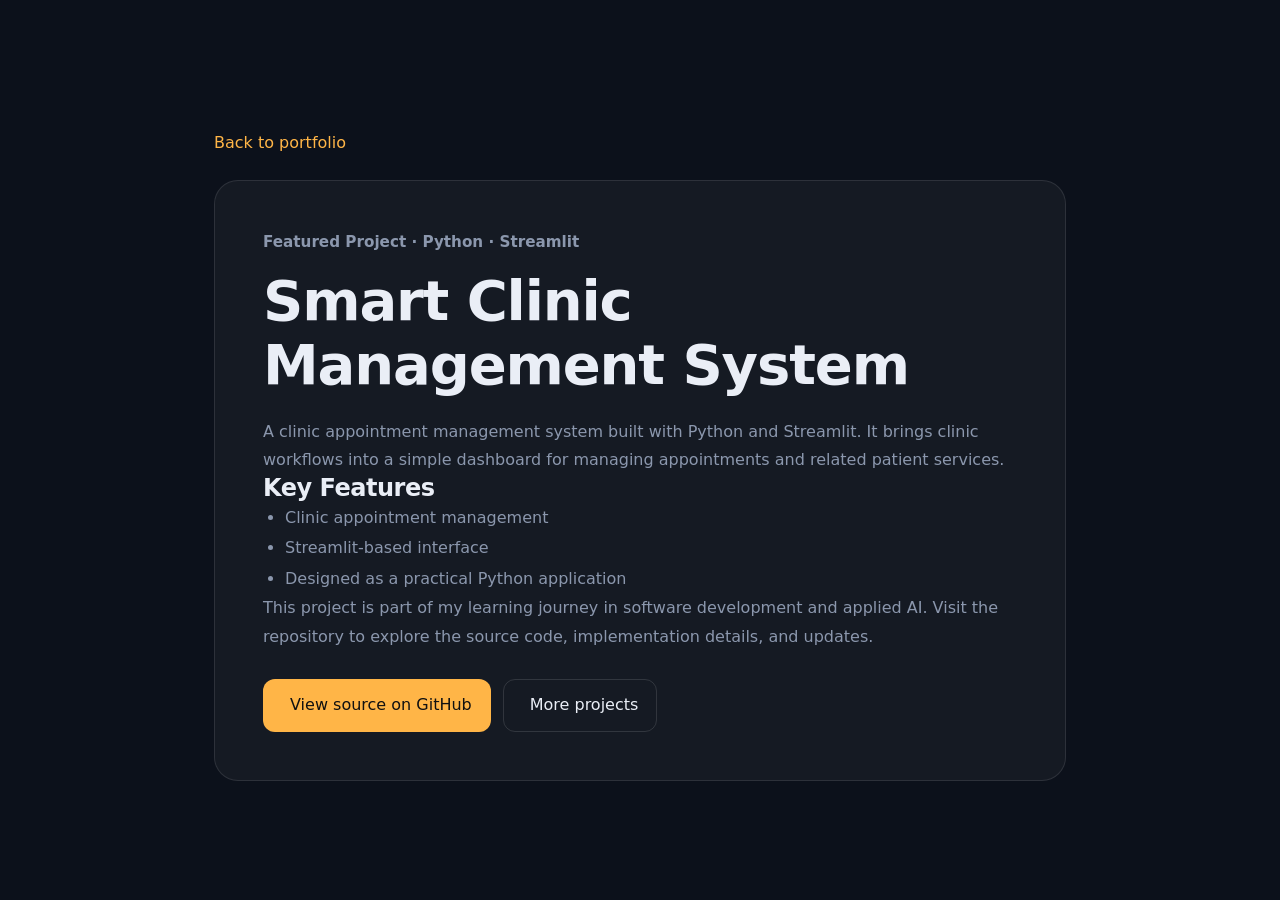
==== projects/clinic-system.html @ e0b31f42 "Update project" ====
<!DOCTYPE html>
<html lang="en">
<head>
  <meta charset="UTF-8">
  <meta name="viewport" content="width=device-width, initial-scale=1.0">
  <title>Smart Clinic Management System | Adel Galal</title>
  <meta name="description" content="Explore Adel Galal’s Smart Clinic Management System, a Python and Streamlit project for clinic appointments and healthcare workflow management.">
  <meta name="author" content="Adel Galal">
  <meta name="robots" content="index, follow">
  <link rel="canonical" href="https://adel06galal.github.io/projects/clinic-system.html">
  <meta name="theme-color" content="#0f172a">
  <meta property="og:type" content="article">
  <meta property="og:title" content="Smart Clinic Management System | Adel Galal">
  <meta property="og:description" content="Explore Adel Galal’s Smart Clinic Management System, a Python and Streamlit project for clinic appointments and healthcare workflow management.">
  <meta property="og:url" content="https://adel06galal.github.io/projects/clinic-system.html">
  <meta property="og:image" content="https://adel06galal.github.io/profile.jpeg">
  <meta name="twitter:card" content="summary_large_image">
  <meta name="twitter:title" content="Smart Clinic Management System | Adel Galal">
  <meta name="twitter:description" content="Explore Adel Galal’s Smart Clinic Management System, a Python and Streamlit project for clinic appointments and healthcare workflow management.">
  <meta name="twitter:image" content="https://adel06galal.github.io/profile.jpeg">
  <link rel="icon" type="image/png" href="../favicon.png">
  <link rel="stylesheet" href="../style.css">
  <link rel="preconnect" href="https://fonts.googleapis.com">
  <link rel="preconnect" href="https://fonts.gstatic.com" crossorigin>
  <link href="https://fonts.googleapis.com/css2?family=Inter:wght@400;500;600;700;800;900&display=swap" rel="stylesheet">
  <script type="application/ld+json">
  {
    "@context": "https://schema.org",
    "@type": "SoftwareApplication",
    "name": "Smart Clinic Management System",
    "author": {"@type": "Person", "name": "Adel Galal", "url": "https://adel06galal.github.io/"},
    "description": "A clinic appointment management system built with Python and Streamlit. It brings clinic workflows into a simple dashboard for managing appointments and related patient services.",
    "applicationCategory": "DeveloperApplication",
    "operatingSystem": "Cross-platform",
    "programmingLanguage": ["Python", "Streamlit"],
    "codeRepository": "https://github.com/Adel06Galal/clinic-system",
    "url": "https://adel06galal.github.io/projects/clinic-system.html"
  }
  </script>
</head>
<body>
  <div class="bg-grid"></div><div class="bg-orb orb-1"></div><div class="bg-orb orb-2"></div><div class="noise-overlay"></div>
  <main class="project-detail-wrap">
    <a class="project-detail-back" href="../index.html#projects"><i class="fa-solid fa-arrow-left"></i> Back to portfolio</a>
    <article class="project-detail-card">
      <p class="section-mini">Featured Project · Python · Streamlit</p>
      <h1>Smart Clinic Management System</h1>
      <p>A clinic appointment management system built with Python and Streamlit. It brings clinic workflows into a simple dashboard for managing appointments and related patient services.</p>
      <h2>Key Features</h2>
      <ul><li>Clinic appointment management</li><li>Streamlit-based interface</li><li>Designed as a practical Python application</li></ul>
      <p>This project is part of my learning journey in software development and applied AI. Visit the repository to explore the source code, implementation details, and updates.</p>
      <div class="project-detail-actions">
        <a class="primary" href="https://github.com/Adel06Galal/clinic-system" target="_blank" rel="noopener noreferrer"><i class="fa-brands fa-github"></i> View source on GitHub</a>
        <a href="../index.html#projects"><i class="fa-solid fa-folder-open"></i> More projects</a>
      </div>
    </article>
  </main>
</body>
</html>
---- style.css ----
/* ==========================================================================
   PORTFOLIO STYLESHEET v2
   Direction: quiet slate surfaces, one amber accent, typography does the work.
   Same class names as before, so the HTML/JS needs no changes.

   1. Tokens   2. Base   3. Navbar   4. Sections   5. Hero   6. Cards
   7. About/Focus   8. Skills/Projects   9. Timeline   10. Contact/Footer
   11. Motion   12. Responsive
   ========================================================================== */


/* ==========================================================================
   1. TOKENS
   ========================================================================== */
:root {
  /* Color: dark (default) */
  --bg: #0c111b;
  --surface: #131a27;
  --surface-2: #18212f;
  --text: #eaeef6;
  --muted: #8b97ad;
  --line: #222d41;
  --line-strong: #34425c;
  --accent: #ffb547;
  --accent-2: var(--accent); /* alias: used inline in index.html */
  --accent-ink: #1a1203;
  --nav-bg: rgba(12, 17, 27, .86);

  /* Type */
  --font-display: "Bricolage Grotesque", "IBM Plex Sans Arabic", system-ui, sans-serif;
  --font-body: "Instrument Sans", "IBM Plex Sans Arabic", system-ui, sans-serif;

  /* Shape: three radii only */
  --r-sm: 8px;
  --r: 14px;
  --r-lg: 20px;

  /* Layout */
  --container: clamp(20px, 7vw, 120px);
  --measure: 62ch;
  --ease: .2s ease;
}

body.light {
  --bg: #f3f5f9;
  --surface: #ffffff;
  --surface-2: #edf0f6;
  --text: #0f1626;
  --muted: #5a667d;
  --line: #dde2ec;
  --line-strong: #c3cbda;
  --accent: #b45309;
  --accent-ink: #ffffff;
  --nav-bg: rgba(243, 245, 249, .86);
}


/* ==========================================================================
   2. BASE
   ========================================================================== */
*,
*::before,
*::after {
  margin: 0;
  padding: 0;
  box-sizing: border-box;
}

html {
  scroll-behavior: smooth;
  background-color: #0c111b; /* no white flash on load */
}

body {
  font-family: var(--font-body);
  font-size: 1rem;
  line-height: 1.65;
  color: var(--text);
  background-color: var(--bg);
  overflow-x: hidden;
  transition: background-color .3s ease, color .3s ease;
}

h1, h2, h3 {
  font-family: var(--font-display);
  font-weight: 700;
  line-height: 1.15;
  letter-spacing: -.02em;
}

a { color: inherit; text-decoration: none; }
img { display: block; max-width: 100%; }

:focus-visible {
  outline: 2px solid var(--accent);
  outline-offset: 3px;
}

/* Old decorative layers: kept in the HTML, switched off here */
.bg-grid,
.bg-orb,
.noise-overlay,
.hero-photo-glow,
.photo-decoration,
.card-glow,
.contact-card-glow {
  display: none;
}

.progress-bar {
  position: fixed;
  top: 0;
  left: 0;
  z-index: 2000;
  width: 0;
  height: 3px;
  background: var(--accent);
}

.back-to-top {
  position: fixed;
  right: 24px;
  bottom: 24px;
  z-index: 1100;
  display: flex;
  align-items: center;
  justify-content: center;
  width: 46px;
  height: 46px;
  border: none;
  border-radius: var(--r-sm);
  background: var(--accent);
  color: var(--accent-ink);
  cursor: pointer;
  opacity: 0;
  visibility: hidden;
  transform: translateY(8px);
  transition: opacity var(--ease), transform var(--ease), visibility var(--ease);
}

.back-to-top.show { opacity: 1; visibility: visible; transform: none; }


/* ==========================================================================
   3. NAVBAR
   ========================================================================== */
.navbar {
  position: sticky;
  top: 0;
  z-index: 1000;
  display: flex;
  align-items: center;
  justify-content: space-between;
  padding: 18px var(--container);
  background: var(--nav-bg);
  border-bottom: 1px solid var(--line);
  -webkit-backdrop-filter: blur(12px);
          backdrop-filter: blur(12px);
  transition: padding var(--ease);
}

.navbar.scrolled { padding-block: 12px; }

.brand {
  display: flex;
  align-items: center;
  gap: 10px;
  font-family: var(--font-display);
  font-size: 1.1rem;
  font-weight: 800;
  letter-spacing: -.01em;
}

.brand-dot {
  width: 10px;
  height: 10px;
  border-radius: 50%;
  background: var(--accent);
}

.nav-actions { display: flex; align-items: center; gap: 12px; }

.nav-links {
  display: flex;
  align-items: center;
  gap: 4px;
  list-style: none;
}

.nav-link {
  padding: 8px 14px;
  border-radius: var(--r-sm);
  font-size: .95rem;
  font-weight: 500;
  color: var(--muted);
  transition: color var(--ease), background-color var(--ease);
}

.nav-link:hover,
.nav-link.active {
  color: var(--text);
  background: var(--surface);
}

.nav-link.active { color: var(--accent); }

.theme-toggle,
.menu-btn {
  border: 1px solid var(--line);
  border-radius: var(--r-sm);
  background: var(--surface);
  color: var(--text);
  cursor: pointer;
  transition: border-color var(--ease);
}

.theme-toggle { width: 42px; height: 42px; font-size: 1rem; }
.menu-btn { display: none; width: 42px; height: 42px; padding: 10px; }
.menu-btn span { display: block; width: 100%; height: 2px; margin: 5px 0; background: var(--text); }

.theme-toggle:hover,
.menu-btn:hover { border-color: var(--line-strong); }


/* ==========================================================================
   4. SECTIONS
   ========================================================================== */
.section {
  position: relative;
  padding: clamp(64px, 9vw, 112px) var(--container);
}

.section-head { margin-bottom: 40px; }

.section-head h2 {
  font-size: clamp(2rem, 3.4vw, 3rem);
  letter-spacing: -.03em;
}

/* Small label above headings: sentence case, accent colour, no tracking */
.section-mini {
  margin-bottom: 8px;
  font-size: .95rem;
  font-weight: 600;
  color: var(--accent);
}

.section-note { max-width: 44ch; color: var(--muted); }

.split-head {
  display: flex;
  align-items: flex-end;
  justify-content: space-between;
  gap: 24px;
}


/* ==========================================================================
   5. HERO
   ========================================================================== */
.hero {
  display: flex;
  flex-direction: column;
  justify-content: center;
  gap: 48px;
  min-height: 100vh;
  padding-top: 72px;
}

.hero-content {
  display: grid;
  grid-template-columns: 1.2fr .8fr;
  align-items: center;
  gap: 56px;
}

.hero-text-side { position: relative; z-index: 2; }
.hero-mini { margin-bottom: 16px; }

/* The one loud element on the page */
.hero h1 {
  max-width: 11em;
  margin-bottom: 20px;
  font-size: clamp(2.6rem, 5.6vw, 5rem);
  font-weight: 800;
  line-height: .95;
  letter-spacing: -.045em;
}

.hero h1 span {
  display: block;
  color: var(--accent);
}

.typing-line {
  min-height: 34px;
  margin-bottom: 16px;
  font-size: 1.15rem;
  font-weight: 600;
  color: var(--muted);
}

.cursor { color: var(--accent); animation: blink .9s steps(1) infinite; }

.hero-description {
  max-width: var(--measure);
  margin-bottom: 28px;
  font-size: 1.05rem;
  color: var(--muted);
}

.hero-pills,
.hero-buttons,
.hero-socials { display: flex; flex-wrap: wrap; }

.hero-pills   { gap: 8px;  margin-bottom: 28px; }
.hero-buttons { gap: 12px; margin-bottom: 24px; }
.hero-socials { gap: 10px; }

/* Buttons */
.btn {
  display: inline-flex;
  align-items: center;
  justify-content: center;
  gap: 8px;
  min-width: 150px;
  padding: 13px 22px;
  border: 1px solid var(--line-strong);
  border-radius: var(--r-sm);
  font-weight: 600;
  transition: background-color var(--ease), border-color var(--ease), color var(--ease);
}

.btn-primary {
  background: var(--accent);
  border-color: var(--accent);
  color: var(--accent-ink);
}

.btn-primary:hover { filter: brightness(1.08); }

.btn-secondary { background: var(--surface); color: var(--text); }
.btn-secondary:hover { border-color: var(--accent); }

.btn-ghost { background: transparent; color: var(--text); }
.btn-ghost:hover { background: var(--surface); }

.hero-socials a {
  display: flex;
  align-items: center;
  justify-content: center;
  width: 44px;
  height: 44px;
  border: 1px solid var(--line);
  border-radius: var(--r-sm);
  background: var(--surface);
  transition: border-color var(--ease), color var(--ease);
}

.hero-socials a:hover { border-color: var(--accent); color: var(--accent); }

/* Photo */
.hero-visual-side { position: relative; display: flex; justify-content: center; }

.hero-photo-wrap {
  position: relative;
  display: flex;
  align-items: center;
  justify-content: center;
  width: min(100%, 460px);
  min-height: 520px;
}

.photo-frame {
  position: relative;
  z-index: 2;
  width: min(100%, 380px);
  aspect-ratio: 4 / 5;
  overflow: hidden;
  border: 1px solid var(--line-strong);
  border-radius: var(--r-lg);
  background: var(--surface);
}

.photo-frame img { width: 100%; height: 100%; object-fit: cover; }

/* Floating cards: static, flat */
.floating-card {
  position: absolute;
  z-index: 3;
  min-width: 170px;
  max-width: 210px;
  padding: 12px 14px;
  border: 1px solid var(--line-strong);
  border-radius: var(--r);
  background: var(--surface);
}

.floating-card strong { display: block; font-size: .92rem; line-height: 1.4; }

.floating-label {
  display: block;
  margin-bottom: 4px;
  font-size: .8rem;
  font-weight: 600;
  color: var(--accent);
}

.card-top-left     { top: 36px;    left: -28px; }
.card-top-right    { top: 84px;    right: -28px; }
.card-bottom-left  { bottom: 84px; left: -36px; }
.card-bottom-right { bottom: 28px; right: -28px; }

.hero-bottom-strip {
  display: grid;
  grid-template-columns: repeat(3, 1fr);
  gap: 16px;
}

.hero-strip-card {
  padding: 20px 22px;
  border: 1px solid var(--line);
  border-radius: var(--r);
  background: var(--surface);
}

.strip-label { display: block; margin-bottom: 4px; font-size: .88rem; color: var(--muted); }


/* ==========================================================================
   6. CARDS (shared)
   ========================================================================== */
.card,
.skill-panel,
.project-card,
.project-featured,
.timeline-card,
.interest-card,
.contact-card,
.focus-card,
.mini-stat {
  background: var(--surface);
  border: 1px solid var(--line);
  border-radius: var(--r);
  transition: border-color var(--ease), background-color .3s ease;
}

/* Hover = border change only. No lifting, no glow. */
.focus-card:hover,
.skill-panel:hover,
.project-card:hover,
.timeline-card:hover,
.interest-card:hover { border-color: var(--line-strong); }

/* Chips */
.hero-pills span,
.panel-badge,
.project-label,
.project-tags span,
.project-visual-badge,
.contact-badge {
  display: inline-flex;
  align-items: center;
  padding: 6px 12px;
  border: 1px solid var(--line);
  border-radius: 999px;
  background: transparent;
  font-size: .85rem;
  color: var(--muted);
}

/* Inset boxes */
.highlight-item,
.contact-points div {
  padding: 16px;
  border-radius: var(--r-sm);
  background: var(--surface-2);
  border: 1px solid var(--line);
}

.highlight-item span,
.contact-points span {
  display: block;
  margin-bottom: 4px;
  font-size: .88rem;
  color: var(--muted);
}

/* Icon tiles */
.focus-icon,
.skill-icon {
  display: flex;
  flex-shrink: 0;
  align-items: center;
  justify-content: center;
  width: 48px;
  height: 48px;
  border: 1px solid var(--line);
  border-radius: var(--r-sm);
  background: var(--surface-2);
  color: var(--accent);
  font-size: 1.1rem;
}


/* ==========================================================================
   7. ABOUT & FOCUS
   ========================================================================== */
.about-layout {
  display: grid;
  grid-template-columns: 1.25fr .95fr;
  gap: 20px;
}

.card { position: relative; padding: 32px; overflow: hidden; }

.about-main h3 { margin-bottom: 16px; font-size: 1.4rem; }
.about-main p  { max-width: var(--measure); margin-bottom: 16px; color: var(--muted); }

.about-side-stack { display: flex; flex-direction: column; gap: 16px; }
.about-side h3 { margin-bottom: 12px; }

.info-list { list-style: none; }

.info-list li {
  display: flex;
  flex-direction: column;
  gap: 4px;
  padding: 14px 0;
  border-bottom: 1px solid var(--line);
}

.info-list li:last-child { border-bottom: none; }
.info-list span { font-size: .9rem; color: var(--muted); }

.mini-stats-grid { display: grid; grid-template-columns: repeat(2, 1fr); gap: 12px; }
.mini-stat { padding: 18px; border-radius: var(--r-sm); }
.mini-stat span { display: block; margin-bottom: 6px; font-size: .88rem; color: var(--muted); }
.mini-stat strong { font-family: var(--font-display); font-size: 1.15rem; }

.focus-grid { display: grid; grid-template-columns: repeat(3, 1fr); gap: 16px; }
.focus-card { display: flex; gap: 16px; padding: 24px; }
.focus-card-large { grid-column: span 2; }
.focus-card h3 { margin-bottom: 8px; font-size: 1.1rem; }
.focus-card p  { font-size: .96rem; color: var(--muted); }


/* ==========================================================================
   8. SKILLS & PROJECTS
   ========================================================================== */
.skills-bento { display: grid; grid-template-columns: repeat(4, 1fr); gap: 16px; }

.skill-panel { padding: 24px; }
.skill-panel-large { grid-column: span 2; grid-row: span 2; }

.panel-top {
  display: flex;
  align-items: center;
  justify-content: space-between;
  gap: 12px;
  margin-bottom: 18px;
}

.panel-badge { white-space: nowrap; }
.skill-panel h3 { margin-bottom: 8px; font-size: 1.1rem; }
.skill-panel p  { font-size: .96rem; color: var(--muted); }

/* Projects */
.projects-layout { display: flex; flex-direction: column; gap: 20px; }

.project-filter { display: flex; flex-wrap: wrap; gap: 8px; margin-bottom: 28px; }

.filter-btn {
  padding: 8px 18px;
  border: 1px solid var(--line);
  border-radius: 999px;
  background: transparent;
  color: var(--muted);
  font: inherit;
  font-size: .92rem;
  font-weight: 500;
  cursor: pointer;
  transition: background-color var(--ease), color var(--ease), border-color var(--ease);
}

.filter-btn:hover { color: var(--text); border-color: var(--line-strong); }

.filter-btn.active {
  background: var(--accent);
  border-color: var(--accent);
  color: var(--accent-ink);
}

.project-featured {
  display: grid;
  grid-template-columns: 1.1fr .9fr;
  gap: 32px;
  padding: 32px;
  border-radius: var(--r-lg);
}

.project-featured-content { position: relative; z-index: 2; }

.project-featured-visual {
  position: relative;
  z-index: 2;
  display: flex;
  align-items: center;
  justify-content: center;
}

.project-featured h3 { margin-bottom: 12px; font-size: clamp(1.6rem, 2.4vw, 2rem); }
.project-featured p  { max-width: var(--measure); margin-bottom: 20px; color: var(--muted); }

.project-highlights { display: grid; grid-template-columns: repeat(2, 1fr); gap: 12px; margin-bottom: 20px; }

.project-visual-box {
  display: flex;
  flex-direction: column;
  justify-content: space-between;
  width: 100%;
  min-height: 300px;
  padding: 24px;
  border: 1px solid var(--line);
  border-radius: var(--r);
  background: var(--surface-2);
}

.code-lines { display: flex; flex-direction: column; gap: 12px; }

.code-lines span {
  height: 10px;
  border-radius: 999px;
  background: var(--line-strong);
}

.code-lines span:nth-child(1) { width: 78%; background: var(--accent); }
.code-lines span:nth-child(2) { width: 52%; }
.code-lines span:nth-child(3) { width: 86%; }
.code-lines span:nth-child(4) { width: 62%; }
.code-lines span:nth-child(5) { width: 74%; }
.code-lines span:nth-child(6) { width: 46%; }

.project-visual-badge { align-self: flex-start; color: var(--text); font-weight: 600; }

.projects-grid { display: grid; grid-template-columns: repeat(2, 1fr); gap: 16px; }

.project-card { padding: 24px; animation: fadeInUp .35s ease both; }
.project-label { margin-bottom: 16px; }
.project-card h3 { margin-bottom: 8px; font-size: 1.25rem; }
.project-card p  { margin-bottom: 18px; color: var(--muted); }

.project-tags,
.project-actions { display: flex; flex-wrap: wrap; }

.project-tags    { gap: 8px;  margin-bottom: 20px; }
.project-actions { gap: 10px; }

.project-tags span { padding: 4px 10px; font-size: .82rem; }

.project-actions a {
  padding: 9px 16px;
  border: 1px solid var(--line-strong);
  border-radius: var(--r-sm);
  font-size: .92rem;
  font-weight: 600;
  transition: border-color var(--ease), color var(--ease);
}

.project-actions a:hover { border-color: var(--accent); color: var(--accent); }


/* ==========================================================================
   9. TIMELINE & INTERESTS
   ========================================================================== */
.timeline { position: relative; margin-left: 8px; padding-left: 28px; }

.timeline::before {
  content: "";
  position: absolute;
  top: 0;
  bottom: 0;
  left: 0;
  width: 1px;
  background: var(--line-strong);
}

.timeline-item { position: relative; padding: 0 0 20px 24px; }

.timeline-dot {
  position: absolute;
  top: 26px;
  left: -33px;
  width: 11px;
  height: 11px;
  border: 2px solid var(--bg);
  border-radius: 50%;
  background: var(--accent);
}

.timeline-card { padding: 24px; }

.timeline-stage {
  display: inline-block;
  margin-bottom: 8px;
  font-size: .9rem;
  font-weight: 600;
  color: var(--accent);
}

.timeline-card h3 { margin-bottom: 8px; font-size: 1.2rem; }
.timeline-card p  { max-width: var(--measure); color: var(--muted); }

.interests-grid { display: grid; grid-template-columns: repeat(3, 1fr); gap: 12px; }

.interest-card {
  padding: 22px;
  border-radius: var(--r-sm);
  font-weight: 600;
  text-align: center;
}


/* ==========================================================================
   10. CONTACT & FOOTER
   ========================================================================== */
.contact-wrap { display: grid; grid-template-columns: 1.05fr .95fr; align-items: stretch; gap: 20px; }

.contact-left h2 { font-size: clamp(2rem, 3.4vw, 3rem); letter-spacing: -.03em; }
.contact-right { display: flex; }
.contact-right .contact-card { flex: 1; }

.contact-text { max-width: var(--measure); margin: 16px 0 24px; color: var(--muted); }

.contact-links { display: flex; flex-wrap: wrap; gap: 10px; }

.contact-links a {
  display: inline-flex;
  align-items: center;
  gap: 10px;
  padding: 12px 18px;
  border: 1px solid var(--line-strong);
  border-radius: var(--r-sm);
  background: var(--surface);
  font-weight: 600;
  transition: border-color var(--ease), color var(--ease);
}

.contact-links a:hover { border-color: var(--accent); color: var(--accent); }

.contact-card { height: 100%; padding: 32px; border-radius: var(--r-lg); }

.contact-badge { margin-bottom: 16px; color: var(--accent); font-weight: 600; }

.contact-card h3 { max-width: 20ch; margin-bottom: 12px; font-size: 1.5rem; }
.contact-card p  { margin-bottom: 22px; color: var(--muted); }
.contact-points  { display: grid; gap: 12px; }

.footer {
  padding: 32px var(--container);
  border-top: 1px solid var(--line);
  text-align: center;
  font-size: .92rem;
  color: var(--muted);
}


/* ==========================================================================
   11. MOTION
   One reveal on scroll, one blink on the typing cursor. Nothing else moves.
   ========================================================================== */
@keyframes blink { 50% { opacity: 0; } }

@keyframes fadeInUp {
  from { opacity: 0; transform: translateY(12px); }
  to   { opacity: 1; transform: none; }
}

.reveal {
  opacity: 0;
  transform: translateY(20px);
  transition: opacity .6s ease, transform .6s ease;
}

.reveal.active { opacity: 1; transform: none; }

@media (prefers-reduced-motion: reduce) {
  html { scroll-behavior: auto; }

  *,
  *::before,
  *::after {
    animation-duration: .01ms !important;
    animation-iteration-count: 1 !important;
    transition-duration: .01ms !important;
  }

  .reveal { opacity: 1; transform: none; }
}


/* ==========================================================================
   12. RESPONSIVE
   ========================================================================== */
@media (max-width: 1250px) {
  .hero-content,
  .about-layout,
  .contact-wrap,
  .hero-bottom-strip,
  .project-featured { grid-template-columns: 1fr; }

  .hero { min-height: auto; }
  .hero h1 { max-width: none; }
  .hero-visual-side { order: -1; }

  .focus-grid,
  .skills-bento { grid-template-columns: repeat(2, 1fr); }

  .focus-card-large,
  .skill-panel-large { grid-column: span 2; grid-row: auto; }
}

@media (max-width: 980px) {
  .menu-btn { display: block; }

  .nav-links {
    position: absolute;
    top: 72px;
    right: var(--container);
    display: none;
    flex-direction: column;
    align-items: stretch;
    gap: 4px;
    width: min(300px, 90vw);
    padding: 12px;
    border: 1px solid var(--line-strong);
    border-radius: var(--r);
    background: var(--surface);
  }

  .nav-links.active { display: flex; }

  .split-head { flex-direction: column; align-items: flex-start; }

  .hero-photo-wrap { min-height: 440px; }

  .card-top-left,
  .card-bottom-left  { left: 0; }
  .card-top-right,
  .card-bottom-right { right: 0; }

  .projects-grid,
  .project-highlights,
  .interests-grid { grid-template-columns: 1fr; }
}

@media (max-width: 760px) {
  .hero { padding-top: 40px; gap: 32px; }
  .hero h1 { font-size: 2.4rem; max-width: none; }
  .hero h1 span { display: inline; }

  .hero-buttons { flex-direction: column; align-items: stretch; }
  .btn { width: 100%; }

  .hero-socials { justify-content: center; }

  .hero-photo-wrap { min-height: 0; }
  .photo-frame { width: min(100%, 300px); }
  .floating-card { display: none; }

  .focus-grid,
  .skills-bento,
  .projects-grid,
  .mini-stats-grid,
  .interests-grid { grid-template-columns: 1fr; gap: 14px; }

  .focus-card-large,
  .skill-panel-large { grid-column: auto; }

  .focus-card { flex-direction: column; align-items: flex-start; }

  .card,
  .project-card,
  .project-featured,
  .skill-panel,
  .timeline-card,
  .contact-card { padding: 20px; }

  .back-to-top { right: 16px; bottom: 16px; }
  .timeline { padding-left: 16px; }
  .timeline-item { padding-left: 16px; }
  .timeline-dot { left: -21px; }
}


/* ==========================================================================
   COMMAND PALETTE + INTERACTIVE TERMINAL
   ========================================================================== */
.command-trigger {
  display: inline-flex; align-items: center; gap: 5px; padding: 8px 10px;
  border: 1px solid var(--line); border-radius: var(--r-sm);
  background: var(--surface); color: var(--muted); cursor: pointer;
  font: inherit; font-size: .9rem; transition: border-color var(--ease), color var(--ease);
}
.command-trigger:hover { border-color: var(--accent); color: var(--text); }
.command-trigger span { font-size: 1.1rem; }
.command-trigger kbd, .command-search-wrap kbd, .command-header kbd {
  padding: 2px 6px; border: 1px solid var(--line-strong); border-radius: 5px;
  font: 500 .75rem/1.5 ui-monospace, SFMono-Regular, Menlo, monospace;
}
.overlay {
  position: fixed; inset: 0; z-index: 3000; display: flex; justify-content: center;
  align-items: flex-start; padding: min(16vh, 120px) 20px 24px;
  background: rgba(3, 7, 15, .72); backdrop-filter: blur(8px);
  opacity: 0; visibility: hidden; transition: opacity .18s ease, visibility .18s ease;
}
.overlay.open { opacity: 1; visibility: visible; }
.command-dialog {
  width: min(620px, 100%); overflow: hidden; border: 1px solid var(--line-strong);
  border-radius: 16px; background: var(--surface); box-shadow: 0 24px 80px rgba(0,0,0,.45);
  transform: translateY(-8px) scale(.99); transition: transform .18s ease;
}
.overlay.open .command-dialog { transform: none; }
.command-header, .command-footer { display: flex; align-items: center; justify-content: space-between; gap: 12px; }
.command-header { padding: 14px 18px; border-bottom: 1px solid var(--line); color: var(--muted); font-size: .85rem; }
.command-header > div { display: flex; align-items: center; gap: 9px; }
.command-status-dot { width: 8px; height: 8px; border-radius: 50%; background: #22c55e; }
.command-search-wrap { display: flex; align-items: center; gap: 12px; padding: 17px 18px; border-bottom: 1px solid var(--line); color: var(--muted); }
.command-search-wrap input { min-width: 0; flex: 1; border: 0; outline: 0; background: transparent; color: var(--text); font: inherit; font-size: 1.05rem; }
.command-search-wrap input::placeholder { color: var(--muted); }
.command-list { max-height: min(45vh, 360px); overflow-y: auto; padding: 8px; }
.command-item { display: flex; align-items: center; gap: 12px; width: 100%; padding: 12px 14px; border: 0; border-radius: 9px; background: transparent; color: var(--text); text-align: left; cursor: pointer; }
.command-item:hover, .command-item.selected { background: var(--surface-2); }
.command-item.selected { outline: 1px solid var(--line-strong); }
.command-item-icon { display: grid; place-items: center; width: 34px; height: 34px; flex-shrink: 0; border: 1px solid var(--line); border-radius: 8px; color: var(--accent); }
.command-item-copy { flex: 1; min-width: 0; }
.command-item-copy strong { display: block; font-size: .94rem; font-weight: 600; }
.command-item-copy small { display: block; margin-top: 2px; color: var(--muted); font-size: .8rem; }
.command-item > kbd { color: var(--muted); font-size: .75rem; }
.command-empty { padding: 24px 14px; color: var(--muted); text-align: center; }
.command-footer { padding: 11px 16px; border-top: 1px solid var(--line); color: var(--muted); font-size: .72rem; }
.sr-only { position: absolute; width: 1px; height: 1px; padding: 0; margin: -1px; overflow: hidden; clip: rect(0,0,0,0); white-space: nowrap; border: 0; }
.terminal-launcher { position: fixed; left: 24px; bottom: 24px; z-index: 1100; display: inline-flex; align-items: center; gap: 9px; padding: 12px 16px; border: 1px solid var(--line-strong); border-radius: 999px; background: var(--surface); color: var(--text); font: inherit; font-size: .9rem; box-shadow: 0 8px 28px rgba(0,0,0,.18); cursor: pointer; transition: border-color var(--ease), transform var(--ease); }
.terminal-launcher:hover { border-color: var(--accent); transform: translateY(-2px); }
.terminal-launcher i { color: var(--accent); }
.terminal-window { position: fixed; left: 24px; bottom: 82px; z-index: 2500; display: flex; flex-direction: column; width: min(560px, calc(100vw - 32px)); max-height: min(540px, calc(100vh - 120px)); overflow: hidden; border: 1px solid var(--line-strong); border-radius: 14px; background: #080d14; color: #d7e2f0; box-shadow: 0 24px 80px rgba(0,0,0,.45); font: .9rem/1.6 ui-monospace, SFMono-Regular, Menlo, Consolas, monospace; opacity: 0; visibility: hidden; transform: translateY(10px); transition: opacity .18s ease, transform .18s ease, visibility .18s ease; }
.terminal-window.open { opacity: 1; visibility: visible; transform: none; }
.terminal-topbar { display: flex; align-items: center; gap: 12px; padding: 12px 14px; border-bottom: 1px solid #1d2938; background: #101722; }
.terminal-lights { display: flex; gap: 6px; }
.terminal-lights span { width: 9px; height: 9px; border-radius: 50%; background: #ef4444; }
.terminal-lights span:nth-child(2) { background: #f59e0b; }
.terminal-lights span:nth-child(3) { background: #22c55e; }
.terminal-title { flex: 1; text-align: center; color: #92a1b5; font-size: .78rem; }
.terminal-close { border: 0; background: transparent; color: #92a1b5; font-size: 1.4rem; cursor: pointer; }
.terminal-output { flex: 1; overflow-y: auto; padding: 18px 18px 8px; }
.terminal-output p { margin: 0 0 7px; overflow-wrap: anywhere; }
.terminal-welcome { color: #a78bfa; }
.terminal-highlight { color: #38bdf8; }
.terminal-success { color: #4ade80; }
.terminal-error { color: #fb7185; }
.terminal-command-line { color: #9aa9bd; }
.terminal-form { display: flex; align-items: center; gap: 8px; padding: 12px 18px 16px; }
.terminal-form label { white-space: nowrap; color: #4ade80; }
.terminal-form label b { color: #38bdf8; }
.terminal-form input { min-width: 0; flex: 1; border: 0; outline: 0; background: transparent; color: #f8fafc; font: inherit; caret-color: #38bdf8; }
@media (max-width: 980px) { .command-trigger { padding: 8px; } }
@media (max-width: 600px) {
  .command-trigger span { display: none; }
  .command-trigger kbd { border: 0; padding: 0; }
  .command-footer span:first-child { display: none; }
  .terminal-launcher { left: 14px; bottom: 14px; padding: 11px 13px; }
  .terminal-window { left: 16px; bottom: 72px; width: calc(100vw - 32px); }
  .terminal-form { align-items: flex-start; }
  .terminal-form label { font-size: .78rem; }
}
@media (prefers-reduced-motion: reduce) {
  .overlay, .command-dialog, .terminal-window, .terminal-launcher { transition: none; }
}


/* SEO-friendly featured project cards */
.featured-projects-seo {
  display: grid;
  grid-template-columns: repeat(3, minmax(0, 1fr));
  gap: 18px;
  margin: 0 0 28px;
}
.featured-projects-seo .project-card h3 a { color: inherit; text-decoration: none; }
.featured-projects-seo .project-card h3 a:hover { color: var(--accent-2); }
@media (max-width: 900px) { .featured-projects-seo { grid-template-columns: repeat(2, minmax(0, 1fr)); } }
@media (max-width: 620px) { .featured-projects-seo { grid-template-columns: 1fr; } }
.project-detail-wrap { max-width: 900px; margin: 130px auto 80px; padding: 0 24px; }
.project-detail-card { background: var(--card, rgba(255,255,255,.04)); border: 1px solid var(--border, rgba(255,255,255,.1)); border-radius: 24px; padding: clamp(24px, 5vw, 48px); }
.project-detail-card h1 { font-size: clamp(2rem, 5vw, 3.5rem); line-height: 1.15; margin: 12px 0 20px; }
.project-detail-card p { color: var(--muted); line-height: 1.8; }
.project-detail-card ul { color: var(--muted); line-height: 1.9; padding-left: 22px; }
.project-detail-actions { display:flex; flex-wrap:wrap; gap:12px; margin-top:28px; }
.project-detail-actions a { display:inline-flex; align-items:center; gap:8px; padding:12px 18px; border-radius:12px; border:1px solid var(--border, rgba(255,255,255,.12)); text-decoration:none; color:inherit; }
.project-detail-actions a.primary { background:var(--accent); color:#111; border-color:transparent; }
.project-detail-back { display:inline-block; margin-bottom:24px; color:var(--accent-2); text-decoration:none; }
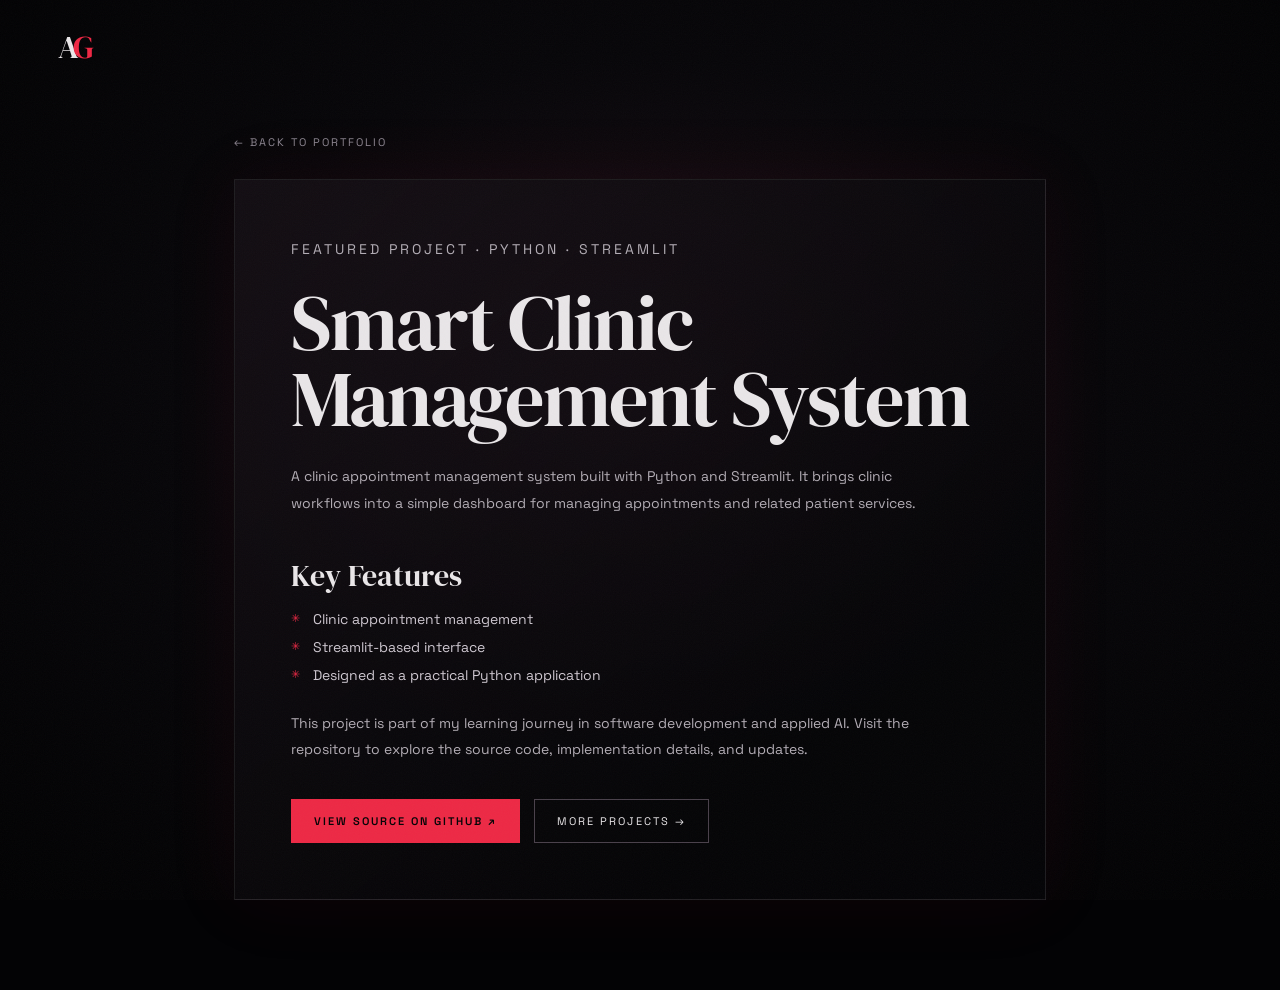
==== commit bb192129: "Update project" ====
--- a/projects/clinic-system.html
+++ b/projects/clinic-system.html
@@ -8,21 +8,21 @@
   <meta name="author" content="Adel Galal">
   <meta name="robots" content="index, follow">
   <link rel="canonical" href="https://adel06galal.github.io/projects/clinic-system.html">
-  <meta name="theme-color" content="#0f172a">
+  <meta name="theme-color" content="#030305"><meta name="color-scheme" content="dark">
   <meta property="og:type" content="article">
   <meta property="og:title" content="Smart Clinic Management System | Adel Galal">
   <meta property="og:description" content="Explore Adel Galal’s Smart Clinic Management System, a Python and Streamlit project for clinic appointments and healthcare workflow management.">
   <meta property="og:url" content="https://adel06galal.github.io/projects/clinic-system.html">
-  <meta property="og:image" content="https://adel06galal.github.io/profile.jpeg">
+  <meta property="og:site_name" content="Adel Galal"><meta property="og:image:width" content="1200"><meta property="og:image:height" content="800"><meta property="og:image" content="https://adel06galal.github.io/og-image.jpg">
   <meta name="twitter:card" content="summary_large_image">
   <meta name="twitter:title" content="Smart Clinic Management System | Adel Galal">
   <meta name="twitter:description" content="Explore Adel Galal’s Smart Clinic Management System, a Python and Streamlit project for clinic appointments and healthcare workflow management.">
-  <meta name="twitter:image" content="https://adel06galal.github.io/profile.jpeg">
-  <link rel="icon" type="image/png" href="../favicon.png">
+  <meta name="twitter:image" content="https://adel06galal.github.io/og-image.jpg">
+  <link rel="icon" href="../favicon-48.png" sizes="48x48" type="image/png"><link rel="icon" href="../favicon.png" sizes="512x512" type="image/png"><link rel="apple-touch-icon" href="../apple-touch-icon.png">
   <link rel="stylesheet" href="../style.css">
   <link rel="preconnect" href="https://fonts.googleapis.com">
   <link rel="preconnect" href="https://fonts.gstatic.com" crossorigin>
-  <link href="https://fonts.googleapis.com/css2?family=Inter:wght@400;500;600;700;800;900&display=swap" rel="stylesheet">
+  <link href="https://fonts.googleapis.com/css2?family=Space+Grotesk:wght@400;500;600;700&family=DM+Serif+Display:ital@0;1&display=swap" rel="stylesheet">
   <script type="application/ld+json">
   {
     "@context": "https://schema.org",
@@ -38,10 +38,11 @@
   }
   </script>
 </head>
-<body>
-  <div class="bg-grid"></div><div class="bg-orb orb-1"></div><div class="bg-orb orb-2"></div><div class="noise-overlay"></div>
+<body class="detail">
+  <div class="noise" aria-hidden="true"></div>
+  <header><a class="brand" href="../index.html" aria-label="Adel Galal — home">A<span>G</span></a></header>
   <main class="project-detail-wrap">
-    <a class="project-detail-back" href="../index.html#projects"><i class="fa-solid fa-arrow-left"></i> Back to portfolio</a>
+    <a class="project-detail-back" href="../index.html#projects">← BACK TO PORTFOLIO</a>
     <article class="project-detail-card">
       <p class="section-mini">Featured Project · Python · Streamlit</p>
       <h1>Smart Clinic Management System</h1>
@@ -50,8 +51,8 @@
       <ul><li>Clinic appointment management</li><li>Streamlit-based interface</li><li>Designed as a practical Python application</li></ul>
       <p>This project is part of my learning journey in software development and applied AI. Visit the repository to explore the source code, implementation details, and updates.</p>
       <div class="project-detail-actions">
-        <a class="primary" href="https://github.com/Adel06Galal/clinic-system" target="_blank" rel="noopener noreferrer"><i class="fa-brands fa-github"></i> View source on GitHub</a>
-        <a href="../index.html#projects"><i class="fa-solid fa-folder-open"></i> More projects</a>
+        <a class="primary" href="https://github.com/Adel06Galal/clinic-system" target="_blank" rel="noopener noreferrer">VIEW SOURCE ON GITHUB ↗</a>
+        <a href="../index.html#projects">MORE PROJECTS →</a>
       </div>
     </article>
   </main>
--- a/style.css
+++ b/style.css
@@ -1,1000 +1,70 @@
-/* ==========================================================================
-   PORTFOLIO STYLESHEET v2
-   Direction: quiet slate surfaces, one amber accent, typography does the work.
-   Same class names as before, so the HTML/JS needs no changes.
+*{box-sizing:border-box}html{scroll-behavior:smooth}body{margin:0;background:#030305;color:#e9e6e8;font-family:'Space Grotesk',sans-serif;overflow-x:hidden}a{color:inherit;text-decoration:none}button{font:inherit;color:inherit}#space{position:fixed;inset:0;width:100%;height:100%;z-index:-2}body:before{content:"";position:fixed;inset:0;z-index:-3;background:radial-gradient(ellipse at 50% 45%,#1b1018,#070609 50%,#020203);pointer-events:none}.noise{position:fixed;inset:0;z-index:12;pointer-events:none;opacity:.035;background-size:180px 180px;background-image:url("data:image/svg+xml,%3Csvg viewBox='0 0 180 180' xmlns='http://www.w3.org/2000/svg'%3E%3Cfilter id='n'%3E%3CfeTurbulence type='fractalNoise' baseFrequency='.9' numOctaves='3' stitchTiles='stitch'/%3E%3C/filter%3E%3Crect width='100%25' height='100%25' filter='url(%23n)'/%3E%3C/svg%3E")}.loader{position:fixed;inset:0;background:#030305;z-index:99;display:flex;flex-direction:column;align-items:center;justify-content:center;gap:18px;transition:opacity .8s,visibility .8s}.loader.done{opacity:0;visibility:hidden}.loader b{font:50px 'DM Serif Display';color:#ed2945}.loader div{width:180px;height:1px;background:#292329}.loader i{display:block;width:0;height:1px;background:#ed2945;animation:load 1s forwards}.loader small{font-size:11px;letter-spacing:3px;color:#8c848f}header{position:fixed;top:0;left:0;right:0;padding:25px 4.5vw;display:flex;justify-content:space-between;align-items:center;z-index:20}.brand{font:32px 'DM Serif Display';letter-spacing:-5px}.brand span{color:#ed2945}.status{font-size:11px;letter-spacing:2px;color:#777;display:flex;align-items:center;gap:10px}.status i{width:5px;height:5px;border-radius:50%;background:#ed2945;box-shadow:0 0 10px #ed2945}.status span{margin-left:18px;color:#aaa}.status span:before{content:'LOCAL / ';color:#8c848f}#sound{background:none;border:0;font-size:11px;letter-spacing:2px;color:#777}#sound b{color:#ed2945;margin-left:8px}nav{position:fixed;left:4.5vw;top:50%;transform:translateY(-50%);z-index:20;display:flex;flex-direction:column;gap:22px}nav:before{content:"";position:absolute;left:4px;top:5px;bottom:5px;width:1px;background:#282329}nav a{position:relative;display:flex;align-items:center;gap:12px;color:#8c848f;font-size:11px;letter-spacing:1px;transition:.25s}nav a i{width:9px;height:9px;border-radius:50%;border:1px solid #50454f;background:#080609;z-index:1}nav a small{font-size:11px;color:#8c848f;order:-1}nav a.active,nav a:hover{color:#ed2945}nav a.active i{background:#ed2945;border-color:#ed2945;box-shadow:0 0 0 5px #ed29451c,0 0 15px #ed2945}nav a.active small{color:#ed2945}.hud{position:fixed;bottom:25px;left:4.5vw;right:4.5vw;display:flex;justify-content:space-between;z-index:15;font-size:11px;letter-spacing:1.5px;color:#8c848f;pointer-events:none}.screen{position:relative;min-height:100vh;padding:120px 12vw 80px 17vw;overflow:hidden;border-bottom:1px solid #ffffff09}.hero{height:100vh;min-height:680px;padding:0;display:flex;align-items:center;justify-content:center}.topline{position:absolute;top:17%;left:17vw;right:12vw;display:flex;justify-content:space-between;font-size:11px;letter-spacing:2px;color:#8c848f}.hero-center{text-align:center;position:relative;z-index:2;margin-top:-1vh}.micro{font-size:11px;letter-spacing:4px;color:#ed2945;margin:0 0 24px}.hero h1{font:clamp(70px,12vw,170px)/.78 'DM Serif Display';letter-spacing:-7px;margin:0;text-shadow:0 12px 50px #000}.hero h1 span{display:block}.hero h1 em{display:block;font-style:normal;color:#ed2945;margin-left:8vw}.roles{display:flex;justify-content:center;gap:13px;align-items:center;flex-wrap:wrap;margin-top:30px;font-size:11px;letter-spacing:1.5px;color:#aaa}.roles b{font-size:11px;color:#ed2945}.hero-center button{margin-top:43px;background:transparent;border:0;border-bottom:1px solid #4a414b;padding:14px 0;display:inline-flex;gap:25px;letter-spacing:3px;font-size:11px;transition:.3s}.hero-center button:hover{color:#ed2945;border-color:#ed2945}.hero-center button span{color:#ed2945}.caption{position:absolute;bottom:24%;font:italic 22px 'DM Serif Display';color:#777;line-height:1.2}.caption small{display:block;font:11px 'Space Grotesk';letter-spacing:2px;color:#ed2945;margin-bottom:12px}.caption.left{left:17vw}.caption.right{right:12vw;text-align:right}.bottom{position:absolute;bottom:30px;left:17vw;right:12vw;display:flex;align-items:center;gap:18px;color:#8c848f;font-size:11px;letter-spacing:2px}.bottom i{height:1px;width:90px;background:#302a31;position:relative}.bottom i:after{content:"";position:absolute;width:20px;height:1px;background:#ed2945;animation:scroll 2s infinite}.bottom span:last-child{margin-left:auto}.section-head{position:absolute;top:95px;left:17vw;right:12vw;display:flex;justify-content:space-between;color:#ed2945;font-size:11px;letter-spacing:2px}.section-head span:last-child{color:#8c848f}.two-col{display:grid;grid-template-columns:1fr 1fr;gap:9vw;align-items:center;min-height:68vh}.artifact-wrap{height:420px;position:relative;display:grid;place-items:center}.artifact{width:230px;height:320px;border:1px solid #4d3b47;background:linear-gradient(140deg,#1c141b,#050507 75%);position:relative;display:grid;place-items:center;transform:rotate(-7deg);box-shadow:30px 30px 0 #100c11,0 0 70px #a51d3014}.artifact:before,.artifact:after{content:"";position:absolute;background:#ed2945;opacity:.4}.artifact:before{width:1px;height:130%;left:50%}.artifact:after{height:1px;width:130%;top:50%}.artifact strong{font-size:100px;color:#ed2945;text-shadow:0 0 25px #ed294566;animation:pulse 4s infinite}.arttop,.artbottom{position:absolute;font-size:11px;letter-spacing:2px;color:#8c848f}.arttop{top:15px;left:15px}.artbottom{bottom:15px;right:15px}.artifact-wrap>p{position:absolute;right:0;bottom:25px;font:italic 23px 'DM Serif Display';color:#777;transform:rotate(-6deg)}h2{font:clamp(48px,6vw,88px)/.93 'DM Serif Display';letter-spacing:-2px;margin:0 0 25px}h2 em{font-weight:400;color:#ed2945}.copy>p:not(.micro),.skill-copy>p,.project-intro>p,.contact-copy>p{max-width:430px;font-size:13px;line-height:1.9;color:#b3adb5}.copy .dim{color:#8c848f}.link{display:inline-block;margin-top:20px;padding-bottom:10px;border-bottom:1px solid #ed294544;color:#ed2945;font-size:11px;letter-spacing:2px}.section-foot{position:absolute;bottom:28px;left:17vw;right:12vw;display:flex;justify-content:space-between;color:#8c848f;font-size:11px;letter-spacing:2px}.skills{min-height:max(100vh,640px)}.skill-copy{position:relative;z-index:2}.constellation{position:absolute;right:5vw;top:14%;width:58vw;height:72vh;min-height:450px}.orbit{position:absolute;left:50%;top:50%;border:1px solid #8b29391f;border-radius:50%;transform:translate(-50%,-50%)}.o1{width:75%;height:40%;transform:translate(-50%,-50%) rotate(-22deg)}.o2{width:90%;height:55%;transform:translate(-50%,-50%) rotate(38deg)}.o3{width:55%;height:82%;transform:translate(-50%,-50%) rotate(65deg)}.node{position:absolute;width:58px;height:58px;border:1px solid #513742;background:#070609;border-radius:50%;display:grid;place-items:center;transition:.3s;box-shadow:0 0 35px #000}.node:hover,.node.selected{border-color:#ed2945;box-shadow:0 0 30px #ed294533;transform:scale(1.12)}.node small{font-size:11px;color:#ed2945;letter-spacing:2px}.core{width:95px;height:95px;left:50%;top:50%;transform:translate(-50%,-50%);border-color:#ed2945;background:radial-gradient(#29101a,#050507 70%)}.core span{font:30px 'DM Serif Display'}.cpp{left:17%;top:26%}.py{right:14%;top:18%}.web{right:9%;bottom:23%}.cv{left:22%;bottom:15%}.creative{left:4%;top:55%}.skill-info{position:absolute;right:0;bottom:0;width:260px;text-align:right}.skill-info small{font-size:11px;letter-spacing:2px;color:#ed2945}.skill-info h3{font:22px 'DM Serif Display';margin:8px 0}.skill-info p{font-size:12px;color:#777;line-height:1.6}.project-intro{display:inline-block;vertical-align:top;width:32%;margin-right:5%}.project-list{display:inline-block;vertical-align:top;width:62%;margin-top:30px}.project{display:grid;grid-template-columns:25px 85px 1fr 25px;align-items:center;gap:20px;padding:18px 0;border-top:1px solid #ffffff17;transition:.3s}.project:last-of-type{border-bottom:1px solid #ffffff17}.project:hover{padding-left:12px;border-color:#ed294566}.project>span:first-child{font-size:11px;color:#ed2945}.project-art{height:70px;border:1px solid #34262f;display:grid;place-items:center;background:radial-gradient(circle,#21101a,#070609 70%);font-size:27px;color:#ed2945;position:relative;overflow:hidden}.project-art:after{content:"";position:absolute;width:150%;height:1px;background:#ed294533;transform:rotate(-35deg)}.project small{font-size:11px;letter-spacing:2px;color:#ed2945}.project h3{font:24px 'DM Serif Display';font-weight:400;margin:6px 0}.project p{font-size:12px;line-height:1.6;color:#777;margin:0}.project>b{color:#ed2945}.contact{display:flex;align-items:center}.contact-copy{margin-left:10%;position:relative;z-index:2}.contact-copy h2{font-size:clamp(70px,9vw,130px)}.mail{display:inline-block;margin-top:24px;border-bottom:1px solid #ed2945;padding-bottom:12px;font-size:13px}.signal{position:absolute;right:15%;top:25%;width:300px;height:300px;border:1px solid #ed29452b;border-radius:50%;display:grid;place-items:center;font:90px 'DM Serif Display';color:#ed2945;text-shadow:0 0 40px #ed294533;animation:spin 45s linear infinite}.signal:before,.signal:after{content:"";position:absolute;inset:-30px 25px;border:1px solid #ed29451b;border-radius:50%;transform:rotate(55deg)}.signal:after{inset:20px -45px;transform:rotate(-35deg)}.socials{position:absolute;bottom:105px;left:17vw;display:flex;gap:25px;flex-wrap:wrap}.socials a,footer{font-size:11px;letter-spacing:1.5px;color:#777}.socials a:hover,footer a:hover{color:#ed2945}footer{position:absolute;bottom:28px;left:17vw;right:12vw;display:flex;justify-content:space-between;border-top:1px solid #ffffff12;padding-top:18px}
+.cursor{display:none;position:fixed;left:0;top:0;width:25px;height:25px;border:1px solid #ed2945;border-radius:50%;pointer-events:none;z-index:40;transform:translate(-50%,-50%);transition:width .2s,height .2s}.cursor.hover{width:48px;height:48px;background:#ed294511}
+@keyframes load{to{width:100%}}@keyframes scroll{0%{left:0}50%{left:70px}100%{left:0}}@keyframes spin{to{transform:rotate(360deg)}}@keyframes pulse{50%{opacity:.55;transform:scale(.94)}}
+@media(max-width:900px){.screen{padding:110px 7vw 75px 13vw}.section-head,.section-foot{left:13vw;right:7vw}.topline,.bottom{left:13vw;right:7vw}.caption.left{left:13vw}.caption.right{right:7vw}.two-col{gap:4vw}.constellation{right:0;width:65vw}.project-intro{width:100%}.project-list{width:100%}.signal{right:2%;opacity:.5}.contact-copy{margin-left:0}}
+@media(max-width:600px){header{padding:18px 6vw}.status{font-size:11px}.status span{display:none}nav{left:12px;gap:18px}nav a span{display:none}.screen{padding:100px 6vw 70px 15vw}.hero{padding:0}.topline{left:15vw;right:6vw;top:15%;font-size:11px}.hero h1{font-size:clamp(47px,13vw,78px);letter-spacing:-3px}.hero h1 em{margin-left:3vw}.roles{max-width:280px;margin:20px auto 0;font-size:11px;line-height:2}.caption{font-size:15px;bottom:24%}.caption.left{left:15vw}.caption.right{right:6vw}.bottom{left:15vw;right:6vw}.section-head{left:15vw;right:6vw;top:75px;font-size:11px}.two-col{display:block}.artifact-wrap{height:280px}.artifact{transform:scale(.72) rotate(-7deg)}.artifact-wrap>p{font-size:16px}.skills{min-height:900px}.constellation{top:42%;right:2vw;width:86vw;height:45vh;min-height:350px}.node{width:46px;height:46px}.core{width:72px;height:72px}.core span{font-size:22px}.skill-info{right:10%;bottom:-4%;width:210px}.project-intro{width:100%}.project-list{width:100%;margin-top:20px}.project{grid-template-columns:15px 50px 1fr 15px;gap:10px}.project-art{height:55px}.project h3{font-size:18px}.project p{font-size:11px}.project small{font-size:11px}.contact{min-height:850px}.contact-copy{margin:0}.contact-copy h2{font-size:68px}.signal{right:-25%;top:15%;opacity:.35;transform:scale(.65)}.socials{left:15vw;right:6vw;bottom:100px;gap:13px}.socials a{font-size:11px}footer{left:15vw;right:6vw;flex-wrap:wrap;gap:10px;font-size:11px}footer span:nth-child(2){display:none}}
+/* Scene-based navigation layer */
+.portal-dock{position:fixed;z-index:25;right:4.5vw;top:50%;transform:translateY(-50%);display:flex;flex-direction:column;gap:13px}
+.portal{display:flex;align-items:center;gap:10px;border:0;background:transparent;color:#8c848f;font-size:11px;letter-spacing:2px;text-align:right;transition:.25s}
+.portal i{width:7px;height:7px;border:1px solid #5c3b48;border-radius:50%;display:block;transition:.25s}
+.portal.active,.portal:hover{color:#ed2945}.portal.active i,.portal:hover i{background:#ed2945;box-shadow:0 0 14px #ed2945;border-color:#ed2945}
+.hud-mid{color:#a15a6a}
+.scene-flash{position:fixed;inset:0;background:#ed2945;opacity:0;pointer-events:none;z-index:45}
+.screen{transition:filter .5s}
+.screen.scene-enter{animation:sceneEnter .8s cubic-bezier(.2,.8,.2,1)}
+@keyframes sceneEnter{from{opacity:.35;filter:blur(8px);transform:translateY(18px) scale(.99)}to{opacity:1;filter:none;transform:none}}
+@media(max-width:600px){.portal-dock{right:10px;gap:12px}.portal span{display:none}.portal i{width:8px;height:8px}.hud-mid{display:none}}
 
-   1. Tokens   2. Base   3. Navbar   4. Sections   5. Hero   6. Cards
-   7. About/Focus   8. Skills/Projects   9. Timeline   10. Contact/Footer
-   11. Motion   12. Responsive
-   ========================================================================== */
+.skip{position:fixed;left:12px;top:-60px;z-index:100;background:#ed2945;color:#030305;padding:10px 14px;font-size:12px;transition:top .2s}.skip:focus{top:12px}
+a:focus-visible,button:focus-visible{outline:2px solid #ed2945;outline-offset:4px}
+@media(hover:hover) and (pointer:fine){body,button{cursor:none}.cursor{display:block}}
+@media(max-width:600px){.hud{font-size:11px;letter-spacing:1px}.hud #xy{display:none}.hud{justify-content:flex-start}.socials a,.status,footer{font-size:11px}}
+@media(prefers-reduced-motion:reduce){html{scroll-behavior:auto}*,*:before,*:after{animation:none!important;transition:none!important}}
+.core:hover,.core.selected{transform:translate(-50%,-50%) scale(1.12)}
+@media(hover:none){#xy{visibility:hidden}}
 
+/* Hero extras */
+.hero-sub{margin:22px auto 0;max-width:420px;font-size:13px;line-height:1.7;color:#b3adb5}
+.hero-actions{display:flex;justify-content:center;align-items:center;gap:44px;flex-wrap:wrap}
+.hero-center .cvlink{margin-top:43px;padding:14px 0;border-bottom:1px solid #4a414b;display:inline-flex;gap:25px;letter-spacing:3px;font-size:11px;transition:.3s}
+.hero-center .cvlink:hover{color:#ed2945;border-color:#ed2945}.hero-center .cvlink span{color:#ed2945}
+/* Profile photo in the artifact card */
+.artifact{overflow:visible}
+.artifact .photo{position:absolute;inset:0;overflow:hidden}.artifact img{display:block;width:100%;height:100%;object-fit:cover;transform:scale(1.5);transform-origin:46% 20%;filter:grayscale(.3) contrast(1.05) brightness(.82)}
+.artifact:before,.artifact:after{z-index:1}.arttop,.artbottom{z-index:2;color:#d8d0da;text-shadow:0 1px 8px #000}
+/* The Path */
+.path-list{margin-top:30px}
+.step{display:grid;grid-template-columns:150px 1fr;gap:24px;padding:20px 0;border-top:1px solid #ffffff17}
+.step:last-of-type{border-bottom:1px solid #ffffff17}
+.step time{font-size:11px;letter-spacing:2px;color:#ed2945;line-height:1.7}
+.step small{font-size:11px;letter-spacing:2px;color:#8c848f}
+.step h3{font:24px 'DM Serif Display';font-weight:400;margin:6px 0}
+.step p{font-size:12px;line-height:1.7;color:#9a939c;margin:0;max-width:460px}
+@media(max-width:600px){.hero-sub{max-width:280px;font-size:12px}.hero-actions{gap:26px}.hero-center .cvlink,.hero-center button{margin-top:26px}.step{grid-template-columns:1fr;gap:6px}.step h3{font-size:18px}}
+.artifact-wrap>p{bottom:-18px;right:-14px}@media(max-width:600px){.artifact-wrap>p{bottom:-6px;right:0}}
+.path-list{width:58%}.step{grid-template-columns:190px 1fr}@media(max-width:900px){.path-list{width:100%}}@media(max-width:600px){.step{grid-template-columns:1fr}}
+@media(max-width:600px){#path{padding-bottom:130px}}
 
-/* ==========================================================================
-   1. TOKENS
-   ========================================================================== */
-:root {
-  /* Color: dark (default) */
-  --bg: #0c111b;
-  --surface: #131a27;
-  --surface-2: #18212f;
-  --text: #eaeef6;
-  --muted: #8b97ad;
-  --line: #222d41;
-  --line-strong: #34425c;
-  --accent: #ffb547;
-  --accent-2: var(--accent); /* alias: used inline in index.html */
-  --accent-ink: #1a1203;
-  --nav-bg: rgba(12, 17, 27, .86);
-
-  /* Type */
-  --font-display: "Bricolage Grotesque", "IBM Plex Sans Arabic", system-ui, sans-serif;
-  --font-body: "Instrument Sans", "IBM Plex Sans Arabic", system-ui, sans-serif;
-
-  /* Shape: three radii only */
-  --r-sm: 8px;
-  --r: 14px;
-  --r-lg: 20px;
-
-  /* Layout */
-  --container: clamp(20px, 7vw, 120px);
-  --measure: 62ch;
-  --ease: .2s ease;
-}
-
-body.light {
-  --bg: #f3f5f9;
-  --surface: #ffffff;
-  --surface-2: #edf0f6;
-  --text: #0f1626;
-  --muted: #5a667d;
-  --line: #dde2ec;
-  --line-strong: #c3cbda;
-  --accent: #b45309;
-  --accent-ink: #ffffff;
-  --nav-bg: rgba(243, 245, 249, .86);
-}
-
-
-/* ==========================================================================
-   2. BASE
-   ========================================================================== */
-*,
-*::before,
-*::after {
-  margin: 0;
-  padding: 0;
-  box-sizing: border-box;
-}
-
-html {
-  scroll-behavior: smooth;
-  background-color: #0c111b; /* no white flash on load */
-}
-
-body {
-  font-family: var(--font-body);
-  font-size: 1rem;
-  line-height: 1.65;
-  color: var(--text);
-  background-color: var(--bg);
-  overflow-x: hidden;
-  transition: background-color .3s ease, color .3s ease;
-}
-
-h1, h2, h3 {
-  font-family: var(--font-display);
-  font-weight: 700;
-  line-height: 1.15;
-  letter-spacing: -.02em;
-}
-
-a { color: inherit; text-decoration: none; }
-img { display: block; max-width: 100%; }
-
-:focus-visible {
-  outline: 2px solid var(--accent);
-  outline-offset: 3px;
-}
-
-/* Old decorative layers: kept in the HTML, switched off here */
-.bg-grid,
-.bg-orb,
-.noise-overlay,
-.hero-photo-glow,
-.photo-decoration,
-.card-glow,
-.contact-card-glow {
-  display: none;
-}
-
-.progress-bar {
-  position: fixed;
-  top: 0;
-  left: 0;
-  z-index: 2000;
-  width: 0;
-  height: 3px;
-  background: var(--accent);
-}
-
-.back-to-top {
-  position: fixed;
-  right: 24px;
-  bottom: 24px;
-  z-index: 1100;
-  display: flex;
-  align-items: center;
-  justify-content: center;
-  width: 46px;
-  height: 46px;
-  border: none;
-  border-radius: var(--r-sm);
-  background: var(--accent);
-  color: var(--accent-ink);
-  cursor: pointer;
-  opacity: 0;
-  visibility: hidden;
-  transform: translateY(8px);
-  transition: opacity var(--ease), transform var(--ease), visibility var(--ease);
-}
-
-.back-to-top.show { opacity: 1; visibility: visible; transform: none; }
-
-
-/* ==========================================================================
-   3. NAVBAR
-   ========================================================================== */
-.navbar {
-  position: sticky;
-  top: 0;
-  z-index: 1000;
-  display: flex;
-  align-items: center;
-  justify-content: space-between;
-  padding: 18px var(--container);
-  background: var(--nav-bg);
-  border-bottom: 1px solid var(--line);
-  -webkit-backdrop-filter: blur(12px);
-          backdrop-filter: blur(12px);
-  transition: padding var(--ease);
-}
-
-.navbar.scrolled { padding-block: 12px; }
-
-.brand {
-  display: flex;
-  align-items: center;
-  gap: 10px;
-  font-family: var(--font-display);
-  font-size: 1.1rem;
-  font-weight: 800;
-  letter-spacing: -.01em;
-}
-
-.brand-dot {
-  width: 10px;
-  height: 10px;
-  border-radius: 50%;
-  background: var(--accent);
-}
-
-.nav-actions { display: flex; align-items: center; gap: 12px; }
-
-.nav-links {
-  display: flex;
-  align-items: center;
-  gap: 4px;
-  list-style: none;
-}
-
-.nav-link {
-  padding: 8px 14px;
-  border-radius: var(--r-sm);
-  font-size: .95rem;
-  font-weight: 500;
-  color: var(--muted);
-  transition: color var(--ease), background-color var(--ease);
-}
-
-.nav-link:hover,
-.nav-link.active {
-  color: var(--text);
-  background: var(--surface);
-}
-
-.nav-link.active { color: var(--accent); }
-
-.theme-toggle,
-.menu-btn {
-  border: 1px solid var(--line);
-  border-radius: var(--r-sm);
-  background: var(--surface);
-  color: var(--text);
-  cursor: pointer;
-  transition: border-color var(--ease);
-}
-
-.theme-toggle { width: 42px; height: 42px; font-size: 1rem; }
-.menu-btn { display: none; width: 42px; height: 42px; padding: 10px; }
-.menu-btn span { display: block; width: 100%; height: 2px; margin: 5px 0; background: var(--text); }
-
-.theme-toggle:hover,
-.menu-btn:hover { border-color: var(--line-strong); }
-
-
-/* ==========================================================================
-   4. SECTIONS
-   ========================================================================== */
-.section {
-  position: relative;
-  padding: clamp(64px, 9vw, 112px) var(--container);
-}
-
-.section-head { margin-bottom: 40px; }
-
-.section-head h2 {
-  font-size: clamp(2rem, 3.4vw, 3rem);
-  letter-spacing: -.03em;
-}
-
-/* Small label above headings: sentence case, accent colour, no tracking */
-.section-mini {
-  margin-bottom: 8px;
-  font-size: .95rem;
-  font-weight: 600;
-  color: var(--accent);
-}
-
-.section-note { max-width: 44ch; color: var(--muted); }
-
-.split-head {
-  display: flex;
-  align-items: flex-end;
-  justify-content: space-between;
-  gap: 24px;
-}
-
-
-/* ==========================================================================
-   5. HERO
-   ========================================================================== */
-.hero {
-  display: flex;
-  flex-direction: column;
-  justify-content: center;
-  gap: 48px;
-  min-height: 100vh;
-  padding-top: 72px;
-}
-
-.hero-content {
-  display: grid;
-  grid-template-columns: 1.2fr .8fr;
-  align-items: center;
-  gap: 56px;
-}
-
-.hero-text-side { position: relative; z-index: 2; }
-.hero-mini { margin-bottom: 16px; }
-
-/* The one loud element on the page */
-.hero h1 {
-  max-width: 11em;
-  margin-bottom: 20px;
-  font-size: clamp(2.6rem, 5.6vw, 5rem);
-  font-weight: 800;
-  line-height: .95;
-  letter-spacing: -.045em;
-}
-
-.hero h1 span {
-  display: block;
-  color: var(--accent);
-}
-
-.typing-line {
-  min-height: 34px;
-  margin-bottom: 16px;
-  font-size: 1.15rem;
-  font-weight: 600;
-  color: var(--muted);
-}
-
-.cursor { color: var(--accent); animation: blink .9s steps(1) infinite; }
-
-.hero-description {
-  max-width: var(--measure);
-  margin-bottom: 28px;
-  font-size: 1.05rem;
-  color: var(--muted);
-}
-
-.hero-pills,
-.hero-buttons,
-.hero-socials { display: flex; flex-wrap: wrap; }
-
-.hero-pills   { gap: 8px;  margin-bottom: 28px; }
-.hero-buttons { gap: 12px; margin-bottom: 24px; }
-.hero-socials { gap: 10px; }
-
-/* Buttons */
-.btn {
-  display: inline-flex;
-  align-items: center;
-  justify-content: center;
-  gap: 8px;
-  min-width: 150px;
-  padding: 13px 22px;
-  border: 1px solid var(--line-strong);
-  border-radius: var(--r-sm);
-  font-weight: 600;
-  transition: background-color var(--ease), border-color var(--ease), color var(--ease);
-}
-
-.btn-primary {
-  background: var(--accent);
-  border-color: var(--accent);
-  color: var(--accent-ink);
-}
-
-.btn-primary:hover { filter: brightness(1.08); }
-
-.btn-secondary { background: var(--surface); color: var(--text); }
-.btn-secondary:hover { border-color: var(--accent); }
-
-.btn-ghost { background: transparent; color: var(--text); }
-.btn-ghost:hover { background: var(--surface); }
-
-.hero-socials a {
-  display: flex;
-  align-items: center;
-  justify-content: center;
-  width: 44px;
-  height: 44px;
-  border: 1px solid var(--line);
-  border-radius: var(--r-sm);
-  background: var(--surface);
-  transition: border-color var(--ease), color var(--ease);
-}
-
-.hero-socials a:hover { border-color: var(--accent); color: var(--accent); }
-
-/* Photo */
-.hero-visual-side { position: relative; display: flex; justify-content: center; }
-
-.hero-photo-wrap {
-  position: relative;
-  display: flex;
-  align-items: center;
-  justify-content: center;
-  width: min(100%, 460px);
-  min-height: 520px;
-}
-
-.photo-frame {
-  position: relative;
-  z-index: 2;
-  width: min(100%, 380px);
-  aspect-ratio: 4 / 5;
-  overflow: hidden;
-  border: 1px solid var(--line-strong);
-  border-radius: var(--r-lg);
-  background: var(--surface);
-}
-
-.photo-frame img { width: 100%; height: 100%; object-fit: cover; }
-
-/* Floating cards: static, flat */
-.floating-card {
-  position: absolute;
-  z-index: 3;
-  min-width: 170px;
-  max-width: 210px;
-  padding: 12px 14px;
-  border: 1px solid var(--line-strong);
-  border-radius: var(--r);
-  background: var(--surface);
-}
-
-.floating-card strong { display: block; font-size: .92rem; line-height: 1.4; }
-
-.floating-label {
-  display: block;
-  margin-bottom: 4px;
-  font-size: .8rem;
-  font-weight: 600;
-  color: var(--accent);
-}
-
-.card-top-left     { top: 36px;    left: -28px; }
-.card-top-right    { top: 84px;    right: -28px; }
-.card-bottom-left  { bottom: 84px; left: -36px; }
-.card-bottom-right { bottom: 28px; right: -28px; }
-
-.hero-bottom-strip {
-  display: grid;
-  grid-template-columns: repeat(3, 1fr);
-  gap: 16px;
-}
-
-.hero-strip-card {
-  padding: 20px 22px;
-  border: 1px solid var(--line);
-  border-radius: var(--r);
-  background: var(--surface);
-}
-
-.strip-label { display: block; margin-bottom: 4px; font-size: .88rem; color: var(--muted); }
-
-
-/* ==========================================================================
-   6. CARDS (shared)
-   ========================================================================== */
-.card,
-.skill-panel,
-.project-card,
-.project-featured,
-.timeline-card,
-.interest-card,
-.contact-card,
-.focus-card,
-.mini-stat {
-  background: var(--surface);
-  border: 1px solid var(--line);
-  border-radius: var(--r);
-  transition: border-color var(--ease), background-color .3s ease;
-}
-
-/* Hover = border change only. No lifting, no glow. */
-.focus-card:hover,
-.skill-panel:hover,
-.project-card:hover,
-.timeline-card:hover,
-.interest-card:hover { border-color: var(--line-strong); }
-
-/* Chips */
-.hero-pills span,
-.panel-badge,
-.project-label,
-.project-tags span,
-.project-visual-badge,
-.contact-badge {
-  display: inline-flex;
-  align-items: center;
-  padding: 6px 12px;
-  border: 1px solid var(--line);
-  border-radius: 999px;
-  background: transparent;
-  font-size: .85rem;
-  color: var(--muted);
-}
-
-/* Inset boxes */
-.highlight-item,
-.contact-points div {
-  padding: 16px;
-  border-radius: var(--r-sm);
-  background: var(--surface-2);
-  border: 1px solid var(--line);
-}
-
-.highlight-item span,
-.contact-points span {
-  display: block;
-  margin-bottom: 4px;
-  font-size: .88rem;
-  color: var(--muted);
-}
-
-/* Icon tiles */
-.focus-icon,
-.skill-icon {
-  display: flex;
-  flex-shrink: 0;
-  align-items: center;
-  justify-content: center;
-  width: 48px;
-  height: 48px;
-  border: 1px solid var(--line);
-  border-radius: var(--r-sm);
-  background: var(--surface-2);
-  color: var(--accent);
-  font-size: 1.1rem;
-}
-
-
-/* ==========================================================================
-   7. ABOUT & FOCUS
-   ========================================================================== */
-.about-layout {
-  display: grid;
-  grid-template-columns: 1.25fr .95fr;
-  gap: 20px;
-}
-
-.card { position: relative; padding: 32px; overflow: hidden; }
-
-.about-main h3 { margin-bottom: 16px; font-size: 1.4rem; }
-.about-main p  { max-width: var(--measure); margin-bottom: 16px; color: var(--muted); }
-
-.about-side-stack { display: flex; flex-direction: column; gap: 16px; }
-.about-side h3 { margin-bottom: 12px; }
-
-.info-list { list-style: none; }
-
-.info-list li {
-  display: flex;
-  flex-direction: column;
-  gap: 4px;
-  padding: 14px 0;
-  border-bottom: 1px solid var(--line);
-}
-
-.info-list li:last-child { border-bottom: none; }
-.info-list span { font-size: .9rem; color: var(--muted); }
-
-.mini-stats-grid { display: grid; grid-template-columns: repeat(2, 1fr); gap: 12px; }
-.mini-stat { padding: 18px; border-radius: var(--r-sm); }
-.mini-stat span { display: block; margin-bottom: 6px; font-size: .88rem; color: var(--muted); }
-.mini-stat strong { font-family: var(--font-display); font-size: 1.15rem; }
-
-.focus-grid { display: grid; grid-template-columns: repeat(3, 1fr); gap: 16px; }
-.focus-card { display: flex; gap: 16px; padding: 24px; }
-.focus-card-large { grid-column: span 2; }
-.focus-card h3 { margin-bottom: 8px; font-size: 1.1rem; }
-.focus-card p  { font-size: .96rem; color: var(--muted); }
-
-
-/* ==========================================================================
-   8. SKILLS & PROJECTS
-   ========================================================================== */
-.skills-bento { display: grid; grid-template-columns: repeat(4, 1fr); gap: 16px; }
-
-.skill-panel { padding: 24px; }
-.skill-panel-large { grid-column: span 2; grid-row: span 2; }
-
-.panel-top {
-  display: flex;
-  align-items: center;
-  justify-content: space-between;
-  gap: 12px;
-  margin-bottom: 18px;
-}
-
-.panel-badge { white-space: nowrap; }
-.skill-panel h3 { margin-bottom: 8px; font-size: 1.1rem; }
-.skill-panel p  { font-size: .96rem; color: var(--muted); }
-
-/* Projects */
-.projects-layout { display: flex; flex-direction: column; gap: 20px; }
-
-.project-filter { display: flex; flex-wrap: wrap; gap: 8px; margin-bottom: 28px; }
-
-.filter-btn {
-  padding: 8px 18px;
-  border: 1px solid var(--line);
-  border-radius: 999px;
-  background: transparent;
-  color: var(--muted);
-  font: inherit;
-  font-size: .92rem;
-  font-weight: 500;
-  cursor: pointer;
-  transition: background-color var(--ease), color var(--ease), border-color var(--ease);
-}
-
-.filter-btn:hover { color: var(--text); border-color: var(--line-strong); }
-
-.filter-btn.active {
-  background: var(--accent);
-  border-color: var(--accent);
-  color: var(--accent-ink);
-}
-
-.project-featured {
-  display: grid;
-  grid-template-columns: 1.1fr .9fr;
-  gap: 32px;
-  padding: 32px;
-  border-radius: var(--r-lg);
-}
-
-.project-featured-content { position: relative; z-index: 2; }
-
-.project-featured-visual {
-  position: relative;
-  z-index: 2;
-  display: flex;
-  align-items: center;
-  justify-content: center;
-}
-
-.project-featured h3 { margin-bottom: 12px; font-size: clamp(1.6rem, 2.4vw, 2rem); }
-.project-featured p  { max-width: var(--measure); margin-bottom: 20px; color: var(--muted); }
-
-.project-highlights { display: grid; grid-template-columns: repeat(2, 1fr); gap: 12px; margin-bottom: 20px; }
-
-.project-visual-box {
-  display: flex;
-  flex-direction: column;
-  justify-content: space-between;
-  width: 100%;
-  min-height: 300px;
-  padding: 24px;
-  border: 1px solid var(--line);
-  border-radius: var(--r);
-  background: var(--surface-2);
-}
-
-.code-lines { display: flex; flex-direction: column; gap: 12px; }
-
-.code-lines span {
-  height: 10px;
-  border-radius: 999px;
-  background: var(--line-strong);
-}
-
-.code-lines span:nth-child(1) { width: 78%; background: var(--accent); }
-.code-lines span:nth-child(2) { width: 52%; }
-.code-lines span:nth-child(3) { width: 86%; }
-.code-lines span:nth-child(4) { width: 62%; }
-.code-lines span:nth-child(5) { width: 74%; }
-.code-lines span:nth-child(6) { width: 46%; }
-
-.project-visual-badge { align-self: flex-start; color: var(--text); font-weight: 600; }
-
-.projects-grid { display: grid; grid-template-columns: repeat(2, 1fr); gap: 16px; }
-
-.project-card { padding: 24px; animation: fadeInUp .35s ease both; }
-.project-label { margin-bottom: 16px; }
-.project-card h3 { margin-bottom: 8px; font-size: 1.25rem; }
-.project-card p  { margin-bottom: 18px; color: var(--muted); }
-
-.project-tags,
-.project-actions { display: flex; flex-wrap: wrap; }
-
-.project-tags    { gap: 8px;  margin-bottom: 20px; }
-.project-actions { gap: 10px; }
-
-.project-tags span { padding: 4px 10px; font-size: .82rem; }
-
-.project-actions a {
-  padding: 9px 16px;
-  border: 1px solid var(--line-strong);
-  border-radius: var(--r-sm);
-  font-size: .92rem;
-  font-weight: 600;
-  transition: border-color var(--ease), color var(--ease);
-}
-
-.project-actions a:hover { border-color: var(--accent); color: var(--accent); }
-
-
-/* ==========================================================================
-   9. TIMELINE & INTERESTS
-   ========================================================================== */
-.timeline { position: relative; margin-left: 8px; padding-left: 28px; }
-
-.timeline::before {
-  content: "";
-  position: absolute;
-  top: 0;
-  bottom: 0;
-  left: 0;
-  width: 1px;
-  background: var(--line-strong);
-}
-
-.timeline-item { position: relative; padding: 0 0 20px 24px; }
-
-.timeline-dot {
-  position: absolute;
-  top: 26px;
-  left: -33px;
-  width: 11px;
-  height: 11px;
-  border: 2px solid var(--bg);
-  border-radius: 50%;
-  background: var(--accent);
-}
-
-.timeline-card { padding: 24px; }
-
-.timeline-stage {
-  display: inline-block;
-  margin-bottom: 8px;
-  font-size: .9rem;
-  font-weight: 600;
-  color: var(--accent);
-}
-
-.timeline-card h3 { margin-bottom: 8px; font-size: 1.2rem; }
-.timeline-card p  { max-width: var(--measure); color: var(--muted); }
-
-.interests-grid { display: grid; grid-template-columns: repeat(3, 1fr); gap: 12px; }
-
-.interest-card {
-  padding: 22px;
-  border-radius: var(--r-sm);
-  font-weight: 600;
-  text-align: center;
-}
-
-
-/* ==========================================================================
-   10. CONTACT & FOOTER
-   ========================================================================== */
-.contact-wrap { display: grid; grid-template-columns: 1.05fr .95fr; align-items: stretch; gap: 20px; }
-
-.contact-left h2 { font-size: clamp(2rem, 3.4vw, 3rem); letter-spacing: -.03em; }
-.contact-right { display: flex; }
-.contact-right .contact-card { flex: 1; }
-
-.contact-text { max-width: var(--measure); margin: 16px 0 24px; color: var(--muted); }
-
-.contact-links { display: flex; flex-wrap: wrap; gap: 10px; }
-
-.contact-links a {
-  display: inline-flex;
-  align-items: center;
-  gap: 10px;
-  padding: 12px 18px;
-  border: 1px solid var(--line-strong);
-  border-radius: var(--r-sm);
-  background: var(--surface);
-  font-weight: 600;
-  transition: border-color var(--ease), color var(--ease);
-}
-
-.contact-links a:hover { border-color: var(--accent); color: var(--accent); }
-
-.contact-card { height: 100%; padding: 32px; border-radius: var(--r-lg); }
-
-.contact-badge { margin-bottom: 16px; color: var(--accent); font-weight: 600; }
-
-.contact-card h3 { max-width: 20ch; margin-bottom: 12px; font-size: 1.5rem; }
-.contact-card p  { margin-bottom: 22px; color: var(--muted); }
-.contact-points  { display: grid; gap: 12px; }
-
-.footer {
-  padding: 32px var(--container);
-  border-top: 1px solid var(--line);
-  text-align: center;
-  font-size: .92rem;
-  color: var(--muted);
-}
-
-
-/* ==========================================================================
-   11. MOTION
-   One reveal on scroll, one blink on the typing cursor. Nothing else moves.
-   ========================================================================== */
-@keyframes blink { 50% { opacity: 0; } }
-
-@keyframes fadeInUp {
-  from { opacity: 0; transform: translateY(12px); }
-  to   { opacity: 1; transform: none; }
-}
-
-.reveal {
-  opacity: 0;
-  transform: translateY(20px);
-  transition: opacity .6s ease, transform .6s ease;
-}
-
-.reveal.active { opacity: 1; transform: none; }
-
-@media (prefers-reduced-motion: reduce) {
-  html { scroll-behavior: auto; }
-
-  *,
-  *::before,
-  *::after {
-    animation-duration: .01ms !important;
-    animation-iteration-count: 1 !important;
-    transition-duration: .01ms !important;
-  }
-
-  .reveal { opacity: 1; transform: none; }
-}
-
-
-/* ==========================================================================
-   12. RESPONSIVE
-   ========================================================================== */
-@media (max-width: 1250px) {
-  .hero-content,
-  .about-layout,
-  .contact-wrap,
-  .hero-bottom-strip,
-  .project-featured { grid-template-columns: 1fr; }
-
-  .hero { min-height: auto; }
-  .hero h1 { max-width: none; }
-  .hero-visual-side { order: -1; }
-
-  .focus-grid,
-  .skills-bento { grid-template-columns: repeat(2, 1fr); }
-
-  .focus-card-large,
-  .skill-panel-large { grid-column: span 2; grid-row: auto; }
-}
-
-@media (max-width: 980px) {
-  .menu-btn { display: block; }
-
-  .nav-links {
-    position: absolute;
-    top: 72px;
-    right: var(--container);
-    display: none;
-    flex-direction: column;
-    align-items: stretch;
-    gap: 4px;
-    width: min(300px, 90vw);
-    padding: 12px;
-    border: 1px solid var(--line-strong);
-    border-radius: var(--r);
-    background: var(--surface);
-  }
-
-  .nav-links.active { display: flex; }
-
-  .split-head { flex-direction: column; align-items: flex-start; }
-
-  .hero-photo-wrap { min-height: 440px; }
-
-  .card-top-left,
-  .card-bottom-left  { left: 0; }
-  .card-top-right,
-  .card-bottom-right { right: 0; }
-
-  .projects-grid,
-  .project-highlights,
-  .interests-grid { grid-template-columns: 1fr; }
-}
-
-@media (max-width: 760px) {
-  .hero { padding-top: 40px; gap: 32px; }
-  .hero h1 { font-size: 2.4rem; max-width: none; }
-  .hero h1 span { display: inline; }
-
-  .hero-buttons { flex-direction: column; align-items: stretch; }
-  .btn { width: 100%; }
-
-  .hero-socials { justify-content: center; }
-
-  .hero-photo-wrap { min-height: 0; }
-  .photo-frame { width: min(100%, 300px); }
-  .floating-card { display: none; }
-
-  .focus-grid,
-  .skills-bento,
-  .projects-grid,
-  .mini-stats-grid,
-  .interests-grid { grid-template-columns: 1fr; gap: 14px; }
-
-  .focus-card-large,
-  .skill-panel-large { grid-column: auto; }
-
-  .focus-card { flex-direction: column; align-items: flex-start; }
-
-  .card,
-  .project-card,
-  .project-featured,
-  .skill-panel,
-  .timeline-card,
-  .contact-card { padding: 20px; }
-
-  .back-to-top { right: 16px; bottom: 16px; }
-  .timeline { padding-left: 16px; }
-  .timeline-item { padding-left: 16px; }
-  .timeline-dot { left: -21px; }
-}
-
-
-/* ==========================================================================
-   COMMAND PALETTE + INTERACTIVE TERMINAL
-   ========================================================================== */
-.command-trigger {
-  display: inline-flex; align-items: center; gap: 5px; padding: 8px 10px;
-  border: 1px solid var(--line); border-radius: var(--r-sm);
-  background: var(--surface); color: var(--muted); cursor: pointer;
-  font: inherit; font-size: .9rem; transition: border-color var(--ease), color var(--ease);
-}
-.command-trigger:hover { border-color: var(--accent); color: var(--text); }
-.command-trigger span { font-size: 1.1rem; }
-.command-trigger kbd, .command-search-wrap kbd, .command-header kbd {
-  padding: 2px 6px; border: 1px solid var(--line-strong); border-radius: 5px;
-  font: 500 .75rem/1.5 ui-monospace, SFMono-Regular, Menlo, monospace;
-}
-.overlay {
-  position: fixed; inset: 0; z-index: 3000; display: flex; justify-content: center;
-  align-items: flex-start; padding: min(16vh, 120px) 20px 24px;
-  background: rgba(3, 7, 15, .72); backdrop-filter: blur(8px);
-  opacity: 0; visibility: hidden; transition: opacity .18s ease, visibility .18s ease;
-}
-.overlay.open { opacity: 1; visibility: visible; }
-.command-dialog {
-  width: min(620px, 100%); overflow: hidden; border: 1px solid var(--line-strong);
-  border-radius: 16px; background: var(--surface); box-shadow: 0 24px 80px rgba(0,0,0,.45);
-  transform: translateY(-8px) scale(.99); transition: transform .18s ease;
-}
-.overlay.open .command-dialog { transform: none; }
-.command-header, .command-footer { display: flex; align-items: center; justify-content: space-between; gap: 12px; }
-.command-header { padding: 14px 18px; border-bottom: 1px solid var(--line); color: var(--muted); font-size: .85rem; }
-.command-header > div { display: flex; align-items: center; gap: 9px; }
-.command-status-dot { width: 8px; height: 8px; border-radius: 50%; background: #22c55e; }
-.command-search-wrap { display: flex; align-items: center; gap: 12px; padding: 17px 18px; border-bottom: 1px solid var(--line); color: var(--muted); }
-.command-search-wrap input { min-width: 0; flex: 1; border: 0; outline: 0; background: transparent; color: var(--text); font: inherit; font-size: 1.05rem; }
-.command-search-wrap input::placeholder { color: var(--muted); }
-.command-list { max-height: min(45vh, 360px); overflow-y: auto; padding: 8px; }
-.command-item { display: flex; align-items: center; gap: 12px; width: 100%; padding: 12px 14px; border: 0; border-radius: 9px; background: transparent; color: var(--text); text-align: left; cursor: pointer; }
-.command-item:hover, .command-item.selected { background: var(--surface-2); }
-.command-item.selected { outline: 1px solid var(--line-strong); }
-.command-item-icon { display: grid; place-items: center; width: 34px; height: 34px; flex-shrink: 0; border: 1px solid var(--line); border-radius: 8px; color: var(--accent); }
-.command-item-copy { flex: 1; min-width: 0; }
-.command-item-copy strong { display: block; font-size: .94rem; font-weight: 600; }
-.command-item-copy small { display: block; margin-top: 2px; color: var(--muted); font-size: .8rem; }
-.command-item > kbd { color: var(--muted); font-size: .75rem; }
-.command-empty { padding: 24px 14px; color: var(--muted); text-align: center; }
-.command-footer { padding: 11px 16px; border-top: 1px solid var(--line); color: var(--muted); font-size: .72rem; }
-.sr-only { position: absolute; width: 1px; height: 1px; padding: 0; margin: -1px; overflow: hidden; clip: rect(0,0,0,0); white-space: nowrap; border: 0; }
-.terminal-launcher { position: fixed; left: 24px; bottom: 24px; z-index: 1100; display: inline-flex; align-items: center; gap: 9px; padding: 12px 16px; border: 1px solid var(--line-strong); border-radius: 999px; background: var(--surface); color: var(--text); font: inherit; font-size: .9rem; box-shadow: 0 8px 28px rgba(0,0,0,.18); cursor: pointer; transition: border-color var(--ease), transform var(--ease); }
-.terminal-launcher:hover { border-color: var(--accent); transform: translateY(-2px); }
-.terminal-launcher i { color: var(--accent); }
-.terminal-window { position: fixed; left: 24px; bottom: 82px; z-index: 2500; display: flex; flex-direction: column; width: min(560px, calc(100vw - 32px)); max-height: min(540px, calc(100vh - 120px)); overflow: hidden; border: 1px solid var(--line-strong); border-radius: 14px; background: #080d14; color: #d7e2f0; box-shadow: 0 24px 80px rgba(0,0,0,.45); font: .9rem/1.6 ui-monospace, SFMono-Regular, Menlo, Consolas, monospace; opacity: 0; visibility: hidden; transform: translateY(10px); transition: opacity .18s ease, transform .18s ease, visibility .18s ease; }
-.terminal-window.open { opacity: 1; visibility: visible; transform: none; }
-.terminal-topbar { display: flex; align-items: center; gap: 12px; padding: 12px 14px; border-bottom: 1px solid #1d2938; background: #101722; }
-.terminal-lights { display: flex; gap: 6px; }
-.terminal-lights span { width: 9px; height: 9px; border-radius: 50%; background: #ef4444; }
-.terminal-lights span:nth-child(2) { background: #f59e0b; }
-.terminal-lights span:nth-child(3) { background: #22c55e; }
-.terminal-title { flex: 1; text-align: center; color: #92a1b5; font-size: .78rem; }
-.terminal-close { border: 0; background: transparent; color: #92a1b5; font-size: 1.4rem; cursor: pointer; }
-.terminal-output { flex: 1; overflow-y: auto; padding: 18px 18px 8px; }
-.terminal-output p { margin: 0 0 7px; overflow-wrap: anywhere; }
-.terminal-welcome { color: #a78bfa; }
-.terminal-highlight { color: #38bdf8; }
-.terminal-success { color: #4ade80; }
-.terminal-error { color: #fb7185; }
-.terminal-command-line { color: #9aa9bd; }
-.terminal-form { display: flex; align-items: center; gap: 8px; padding: 12px 18px 16px; }
-.terminal-form label { white-space: nowrap; color: #4ade80; }
-.terminal-form label b { color: #38bdf8; }
-.terminal-form input { min-width: 0; flex: 1; border: 0; outline: 0; background: transparent; color: #f8fafc; font: inherit; caret-color: #38bdf8; }
-@media (max-width: 980px) { .command-trigger { padding: 8px; } }
-@media (max-width: 600px) {
-  .command-trigger span { display: none; }
-  .command-trigger kbd { border: 0; padding: 0; }
-  .command-footer span:first-child { display: none; }
-  .terminal-launcher { left: 14px; bottom: 14px; padding: 11px 13px; }
-  .terminal-window { left: 16px; bottom: 72px; width: calc(100vw - 32px); }
-  .terminal-form { align-items: flex-start; }
-  .terminal-form label { font-size: .78rem; }
-}
-@media (prefers-reduced-motion: reduce) {
-  .overlay, .command-dialog, .terminal-window, .terminal-launcher { transition: none; }
-}
-
-
-/* SEO-friendly featured project cards */
-.featured-projects-seo {
-  display: grid;
-  grid-template-columns: repeat(3, minmax(0, 1fr));
-  gap: 18px;
-  margin: 0 0 28px;
-}
-.featured-projects-seo .project-card h3 a { color: inherit; text-decoration: none; }
-.featured-projects-seo .project-card h3 a:hover { color: var(--accent-2); }
-@media (max-width: 900px) { .featured-projects-seo { grid-template-columns: repeat(2, minmax(0, 1fr)); } }
-@media (max-width: 620px) { .featured-projects-seo { grid-template-columns: 1fr; } }
-.project-detail-wrap { max-width: 900px; margin: 130px auto 80px; padding: 0 24px; }
-.project-detail-card { background: var(--card, rgba(255,255,255,.04)); border: 1px solid var(--border, rgba(255,255,255,.1)); border-radius: 24px; padding: clamp(24px, 5vw, 48px); }
-.project-detail-card h1 { font-size: clamp(2rem, 5vw, 3.5rem); line-height: 1.15; margin: 12px 0 20px; }
-.project-detail-card p { color: var(--muted); line-height: 1.8; }
-.project-detail-card ul { color: var(--muted); line-height: 1.9; padding-left: 22px; }
-.project-detail-actions { display:flex; flex-wrap:wrap; gap:12px; margin-top:28px; }
-.project-detail-actions a { display:inline-flex; align-items:center; gap:8px; padding:12px 18px; border-radius:12px; border:1px solid var(--border, rgba(255,255,255,.12)); text-decoration:none; color:inherit; }
-.project-detail-actions a.primary { background:var(--accent); color:#111; border-color:transparent; }
-.project-detail-back { display:inline-block; margin-bottom:24px; color:var(--accent-2); text-decoration:none; }
+/* Project detail pages */
+.detail{min-height:100vh}
+.detail header{position:absolute}
+.detail .noise{opacity:.03}
+.project-detail-wrap{max-width:860px;margin:0 auto;padding:130px 24px 90px;position:relative;z-index:2}
+.project-detail-back{display:inline-block;margin-bottom:30px;font-size:11px;letter-spacing:2px;color:#8c848f;transition:color .25s}
+.project-detail-back:hover{color:#ed2945}
+.project-detail-card{border:1px solid #ffffff17;background:linear-gradient(140deg,#1c141b99,#050507cc 75%);padding:clamp(24px,5vw,56px);box-shadow:0 0 70px #a51d3014}
+.section-mini{font-size:11px;letter-spacing:3px;color:#ed2945;margin:0 0 22px}
+.project-detail-card h1{font:clamp(40px,7vw,78px)/.98 'DM Serif Display',Georgia,serif;font-weight:400;letter-spacing:-2px;margin:0 0 26px}
+.project-detail-card h2{font:30px 'DM Serif Display',Georgia,serif;font-weight:400;letter-spacing:0;margin:38px 0 14px;color:#e9e6e8}
+.project-detail-card p{font-size:14px;line-height:1.9;color:#b3adb5;max-width:640px}
+.project-detail-card ul{margin:0;padding:0;list-style:none;display:grid;gap:10px}
+.project-detail-card li{position:relative;padding-left:22px;font-size:14px;color:#cfc8d1}
+.project-detail-card li:before{content:"✳";position:absolute;left:0;top:1px;font-size:11px;color:#ed2945}
+.project-detail-actions{display:flex;gap:14px;flex-wrap:wrap;margin-top:36px}
+.project-detail-actions a{border:1px solid #4a414b;padding:14px 22px;font-size:11px;letter-spacing:2px;transition:.25s}
+.project-detail-actions a:hover{border-color:#ed2945;color:#ed2945}
+.project-detail-actions a.primary{background:#ed2945;border-color:#ed2945;color:#030305;font-weight:600}
+.project-detail-actions a.primary:hover{background:#ff4a63;color:#030305}
+@media(hover:hover) and (pointer:fine){body.detail,body.detail button{cursor:auto}}
+@media(max-width:600px){.project-detail-wrap{padding-top:110px}.project-detail-card h2{font-size:24px}}
+.project-detail-card ul+p{margin-top:26px}.section-mini{text-transform:uppercase}
